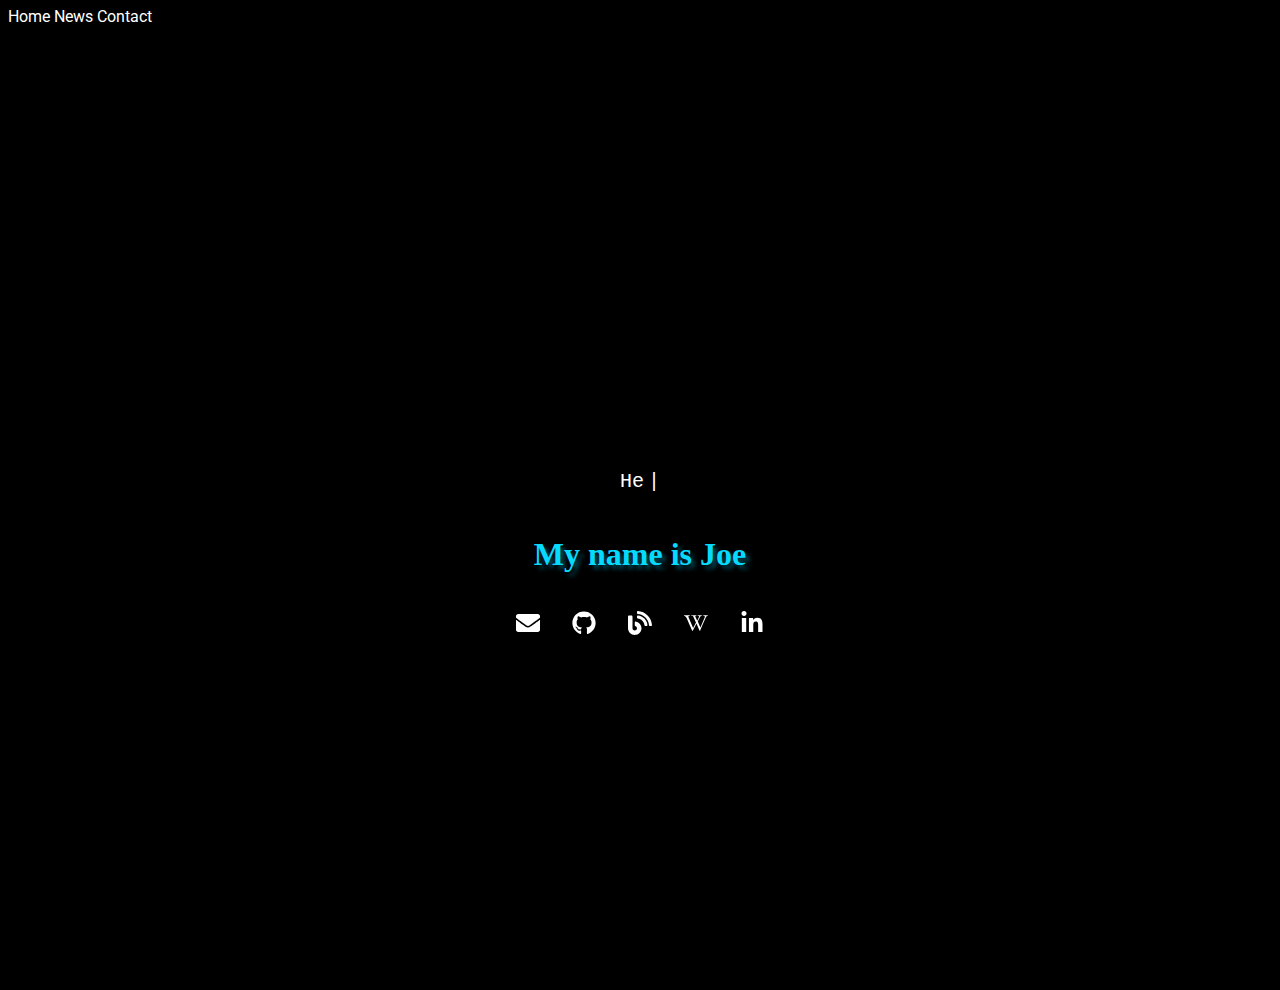
==== index.html @ 6c856632 "last updates for today" ====
<html>

<head>
    <link rel="stylesheet" href="style.css">
</head>

<body>
    <!-- Tab Headings -->
    <nav class="navbar">
        <a href="#home">Home</a>
        <a href="#news">News</a>
        <a href="#contact">Contact</a>
    </nav>

    <!-- Title Page -->
    <div id="landing">
        <div class="landing-page">
            <h2 class="rotatingText-adjective">Hello</h2>
            <h2 class="rotatingText-adjective">Hola</h2>
            <h2 class="rotatingText-adjective">안녕하세요</h2>
            <h2 class="rotatingText-adjective">Dumelang</h2>
        </div>
        
        <div class="landing-title">
            <div class="flex">
                <p class="header-sub-title" id="word"></p><p class="header-sub-title blink">|</p>
            </div>
            <div class="highlight-title">
                <h1>My name is Joe</h1>
            </div>
            <div class="landing-icons">
      
                <a class="social-link email" aria-label="My E-Mail" href="mailto:joshin1391@gmail.com">
                  <svg viewBox="0 0 200 200" class="circle">
                    <circle cx="100" cy="100" r="80"></circle>
                  </svg>
                  <div class="social">
                    <svg class="social-svg" viewBox="0 0 48 48">
                      <use x="12" y="12" width="24" height="24" viewBox="0 0 48 48" xlink:href="/assets/img/solid.svg#envelope" "=""></use>
                    </svg>
                  </div>
                  <span class="label">E-Mail</span>
                </a>
              
                <a class="social-link github" aria-label="My GitHub" target="_blank" rel="noreferrer" href="https://github.com/Sh0bra">
                  <svg viewBox="0 0 200 200" class="circle">
                    <circle cx="100" cy="100" r="80"></circle>
                  </svg>
                  <div class="social">
                    <svg class="social-svg" viewBox="0 0 48 48">
                      <use x="12" y="12" width="24" height="24" viewBox="0 0 48 48" xlink:href="/assets/img/brands.svg#github"></use>
                    </svg>
                  </div>
                  <span class="label">GitHub</span>
                </a>
              
                <a class="social-link blog" aria-label="My Blog" target="_blank" rel="noreferrer" href="#blog">
                    <svg viewBox="0 0 200 200" class="circle">
                      <circle cx="100" cy="100" r="80"></circle>
                    </svg>
                    <div class="social">
                      <svg class="social-svg" viewBox="0 0 48 48">
                        <use x="12" y="12" width="24" height="24" viewBox="0 0 48 48" xlink:href="/assets/img/solid.svg#blog"></use>
                      </svg>
                    </div>
                    <span class="label">Blog</span>
                  </a>
              
                <a class="social-link wiki" aria-label="My Wiki" target="_blank" rel="noreferrer" href="https://wiki.cppsoc.xyz">
                  <svg viewBox="0 0 200 200" class="circle">
                    <circle cx="100" cy="100" r="80"></circle>
                  </svg>
                  <div class="social">
                    <svg class="social-svg" viewBox="0 0 48 48">
                      <use x="12" y="12" width="24" height="24" viewBox="0 0 48 48" xlink:href="/assets/img/brands.svg#wikipedia-w"></use>
                    </svg>
                  </div>
                  <span class="label">Wiki</span>
                </a>

                <a class="social-link linkedin" aria-label="My LinkedIn" target="_blank" rel="noreferrer" href="https://www.linkedin.com/in/hsshin95">
                  <svg viewBox="0 0 200 200" class="circle">
                    <circle cx="100" cy="100" r="80"></circle>
                  </svg>
                  <div class="social">
                    <svg class="social-svg" viewBox="0 0 48 48">
                      <use x="12" y="12" width="24" height="24" viewBox="0 0 48 48" xlink:href="/assets/img/brands.svg#linkedin-in"></use>
                    </svg>
                  </div>
                  <span class="label">LinkedIn</span>
                </a>
              
        
              
                </div>
        
            </div>
        </div>
        
        


    <canvas class="particles-js-canvas-el" style="width: 100%; height: 100%;" width="455" height="970"></canvas>

    <div id="layout">
    <section class="aboutMe">
        <h1 class="aboutMe-Title"> whoami </h1>
    </section>
    </div>
    <script src="script.js"></script>
</body>
</html>
---- style.css ----
@import 'https://fonts.googleapis.com/css?family=Roboto';

div {
  /* border-width: 1px;
  border-style: dashed;
  border-color: black;
  margin: 10px; */
  display: block;
  unicode-bidi: isolate;
}

html {
    line-height: 1.15;
    -webkit-text-size-adjust: 100%;
    background:#2b2d2f;
}

/* Navbar
.navbar {
  overflow: hidden;
  background-color: #333;
  position: fixed;
  top: 0;
  width: 100%;
}

.navbar a {
  float: left;
  display: block;
  color: #f2f2f2;
  text-align: center;
  padding: 14px 16px;
  text-decoration: none;
  font-size: 17px;
}

.navbar a:hover {
  background: #ddd;
  color: black;
} */


/* Landing Title */

.landing {
    background: #2b2d2f;
    color: #fff;
    display: -ms-flexbox;
    display: flex;
    height: 100%;
    text-align: center
}

.landing,.landing-title {
    margin: .5rem;
    padding: .5rem
}

.landing-title {
    left: 0;
    position: absolute;
    right: 0;
    top: 48%
}

.highlight-title {
    color: #07daff;
    text-shadow: .25rem .25rem .25rem #034755;
    text-align: center;
}

/* Landing Title - Rotating Text */
.rotatingText {
  font-family: "Georgia", serif;
  font-style: italic;
  font-size: 18px;
  text-align: center;
}

.rotatingText-adjective {
  font-family: "Open Sans", sans-serif;
  font-size: 50px;
  font-weight: 700;
  margin-top: 50px;
  opacity: 0;
  position: absolute;
  text-align: center;
  text-transform: uppercase;
  top: 40%;
  left: 0;
  right: 0;
  margin-bottom: 0;
  color:#fff;
}

/* Animation for rotating text */
.rotatingText-adjective:nth-of-type(1) {
  animation-name: rotate;
  animation-duration: 1.5s;
  animation-delay: 0.5s;
}

.rotatingText-adjective:nth-of-type(2) {
  animation-name: rotate;
  animation-duration: 1.5s;
  animation-delay: 1.75s;
}

.rotatingText-adjective:nth-of-type(3) {
  animation-name: rotate;
  animation-duration: 1.5s;
  animation-delay: 3s;
}

.rotatingText-adjective:nth-of-type(4) {
  animation-name: rotate-last;
  animation-duration: 1.5s;
  animation-delay: 4.25s;
  animation-fill-mode: forwards;
}

@keyframes rotate {
  0% {
    opacity: 0;
    transform: translate3d(0, 50px, 0);
  }
  20%, 80% {
    opacity: 1;
    transform: translate3d(0, 0, 0);
  }
  100% {
    opacity: 0;
    transform: translate3d(0, -25px, 0);
  }
}
/* Keyframes for the last rotating text */
@keyframes rotate-last {
  0% {
    opacity: 0;
    transform: translate3d(0, 50px, 0);
  }
  50%, 100% {
    opacity: 1;
    transform: translate3d(0, 0, 0);
  }
}


/* landing icons */
.landing-icons {
    display: -ms-flexbox;
    display: flex;
    -ms-flex-pack: center;
    justify-content: center;
}

.landing-icons .social-link {
    color: #fff;
    position: relative;
    height: 3rem;
    line-height: 3rem;
    margin: .25rem;
    width: 3rem;
    text-align: center;
}

.landing-icons .social-link .circle {
    animation: d 1s ease-in-out forwards;
    fill: none;
    stroke-dasharray: 40;
    transition: all .2s ease-in-out
}

.landing-icons .social-link .social {
    font-size: 1.5rem;
    position: absolute;
    top: 0;
    transition: all .5s ease-in-out;
    width: 100%
}

.landing-icons .social-link .social-svg {
    fill: #fff
}

.landing-icons .social-link .label {
    display: none;
}

.landing-icons .social-link:hover {
    cursor: pointer
}

.landing-icons .social-link:hover .circle {
    animation: c 1s ease-in-out forwards,e 1s linear forwards;
    fill: #fff;
    fill-opacity: 1
}

.landing-icons .social-link:hover .social-svg {
    fill: #000
}

.landing-icons .social-link:hover .label {
    display: unset!important;
    position: relative;
    top: -1rem;
}

.landing-icons .email:hover .circle {
    animation: c 1s ease-in-out forwards,f 1s linear forwards
}

.landing-icons .email:hover .social-svg {
    fill: #d44638
}

.landing-icons .linkedin:hover .circle {
    animation: c 1s ease-in-out forwards,g 1s linear forwards
}

.landing-icons .linkedin:hover .social-svg {
    fill: #007bb6
}

.landing-icons .twitter:hover .circle {
    animation: c 1s ease-in-out forwards,h 1s linear forwards
}

.landing-icons .twitter:hover .social-svg {
    fill: #1da1f2
}

@keyframes c {
    to {
        stroke-dasharray: 510;
        stroke-width: .5rem
    }
}

@keyframes d {
    0% {
        stroke: #fff;
        stroke-dasharray: 510;
        stroke-width: .5rem
    }

    to {
        stroke: #fff;
        stroke-dasharray: 83;
        stroke-width: .5rem
    }
}

@keyframes e {
    to {
        stroke: #000
    }
}

@keyframes f {
    to {
        stroke: #b23121
    }
}

@keyframes g {
    to {
        stroke: #007bb6
    }
}

@keyframes h {
    to {
        stroke: #1da1f2
    }
}


/* mobile example https://www.youtube.com/watch?v=Hsu8uqQTSV8*/
@media screen and (max-width:600px){
    aside, section, article {
        width: 100%;
    }
  
}


/* Typing effect */
html, body {
    background-color: #000;
}
h2, a, p {
    color: #fff;
    font-family: Roboto;
    text-decoration: none;
}
p>a {
    color: #fd084a;
}
.blink {
  animation: blink 0.5s infinite;
}
@keyframes blink{
  to { opacity: .0; }
}
.flex {
    display: flex;
    justify-content: center;
}
.header-sub-title {
  color: #fff;
  font-family: "Courier";
  font-size: 20px;
  padding: 0.1em;
}
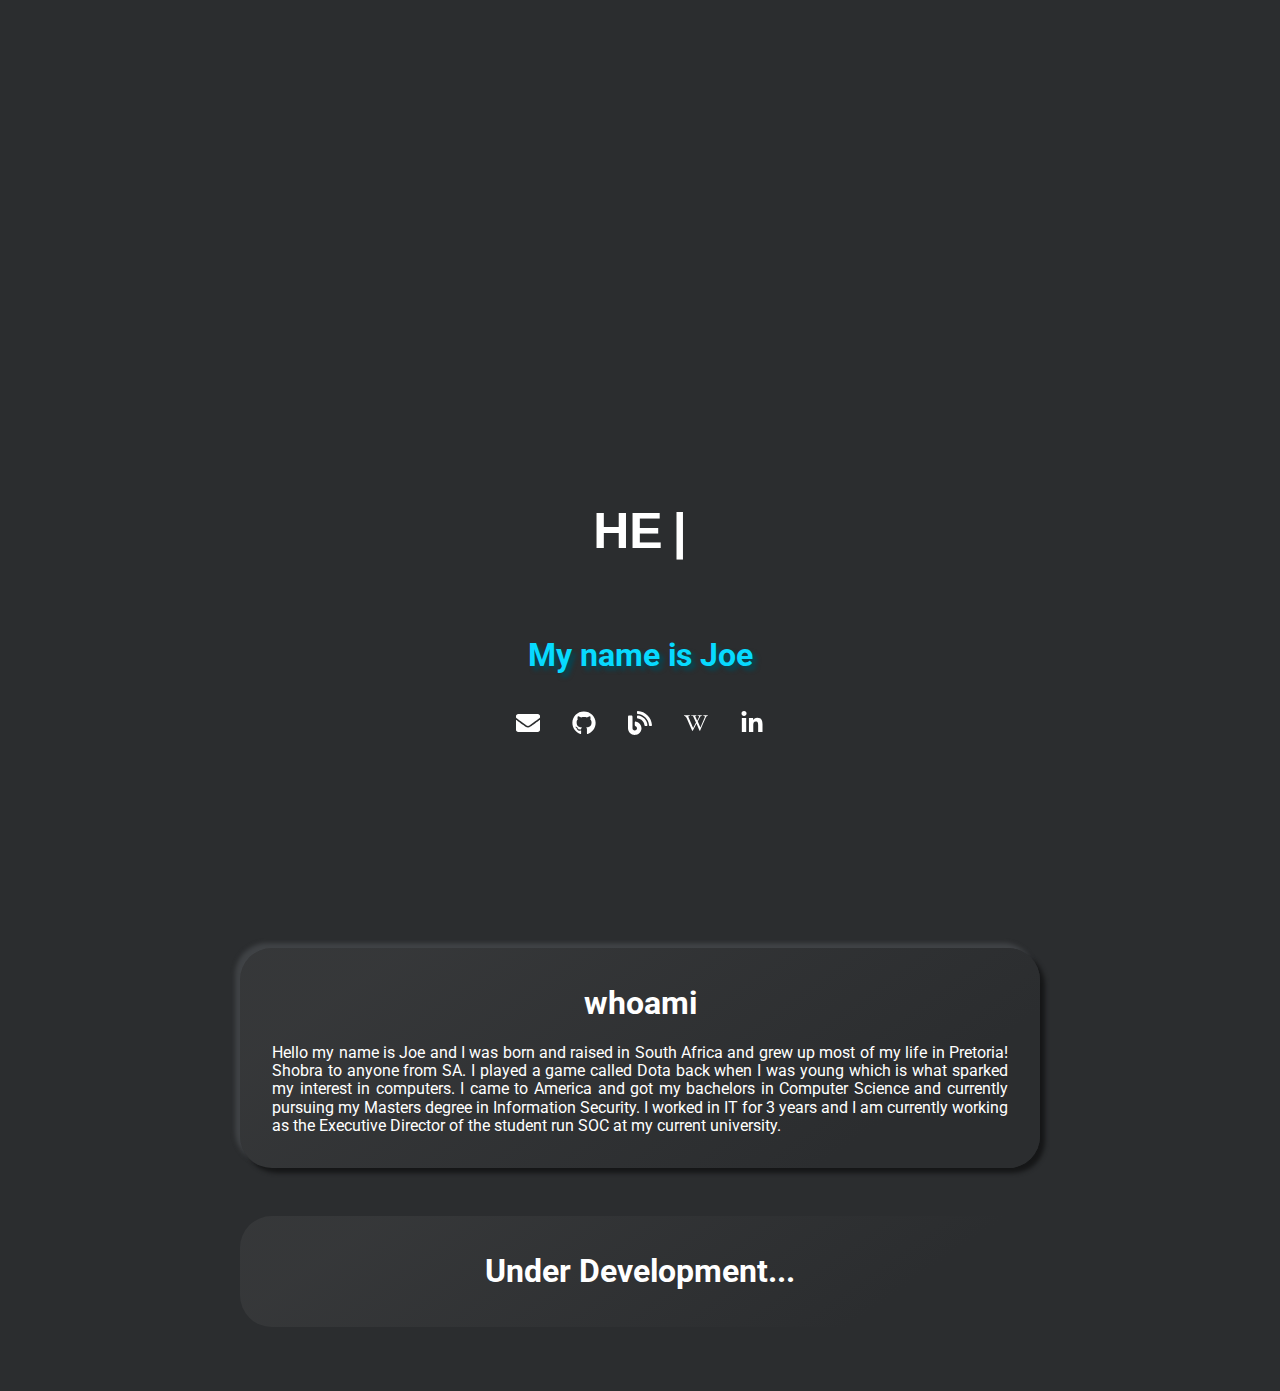
==== commit bccde131: "Added new blog page. Fixed centering issue with whoami. Added whoami content" ====
--- a/index.html
+++ b/index.html
@@ -6,19 +6,19 @@
 
 <body>
     <!-- Tab Headings -->
-    <nav class="navbar">
+    <!-- <nav class="navbar">
         <a href="#home">Home</a>
         <a href="#news">News</a>
         <a href="#contact">Contact</a>
-    </nav>
+    </nav> -->
 
-    <!-- Title Page -->
+    <!-- Landing Page -->
     <div id="landing">
         <div class="landing-page">
-            <h2 class="rotatingText-adjective">Hello</h2>
+            <h2 class="rotatingText-adjective">Dumelang</h2>
             <h2 class="rotatingText-adjective">Hola</h2>
             <h2 class="rotatingText-adjective">안녕하세요</h2>
-            <h2 class="rotatingText-adjective">Dumelang</h2>
+            <h2 class="rotatingText-adjective">Hello</h2>
         </div>
         
         <div class="landing-title">
@@ -54,7 +54,7 @@
                   <span class="label">GitHub</span>
                 </a>
               
-                <a class="social-link blog" aria-label="My Blog" target="_blank" rel="noreferrer" href="#blog">
+                <a class="social-link blog" aria-label="My Blog" rel="noreferrer" href="blog.html">
                     <svg viewBox="0 0 200 200" class="circle">
                       <circle cx="100" cy="100" r="80"></circle>
                     </svg>
@@ -101,11 +101,16 @@
 
 
     <canvas class="particles-js-canvas-el" style="width: 100%; height: 100%;" width="455" height="970"></canvas>
-
-    <div id="layout">
-    <section class="aboutMe">
-        <h1 class="aboutMe-Title"> whoami </h1>
-    </section>
+    
+    <!-- Cards -->
+    <div class="layout whoami">
+        <section class="card neumorphism-card-big whoami">
+            <h1 class="title">whoami</h1>
+            <p class="description aos-init aos-animate" data-aos="fade-down">Hello my name is Joe and I was born and raised in South Africa and grew up most of my life in Pretoria! Shobra to anyone from SA. I played a game called Dota back when I was young which is what sparked my interest in computers. I came to America and got my bachelors in Computer Science and currently pursuing my Masters degree in Information Security. I worked in IT for 3 years and I am currently working as the Executive Director of the student run SOC at my current university.</p>
+        </section>
+        <section class="card">
+            <h1 class="title">Under Development...</h1>
+        </section>
     </div>
     <script src="script.js"></script>
 </body>
--- a/style.css
+++ b/style.css
@@ -13,6 +13,13 @@
     line-height: 1.15;
     -webkit-text-size-adjust: 100%;
     background:#2b2d2f;
+    color: #fff;
+    font-family: Roboto;
+}
+
+section {
+  display: block;
+  unicode-bidi: isolate;
 }
 
 /* Navbar
@@ -288,7 +295,7 @@
 
 /* Typing effect */
 html, body {
-    background-color: #000;
+    background-color: #2b2d2f;
 }
 h2, a, p {
     color: #fff;
@@ -310,7 +317,55 @@
 }
 .header-sub-title {
   color: #fff;
-  font-family: "Courier";
-  font-size: 20px;
-  padding: 0.1em;
-}+  font-size: 50px;
+  padding: 0.1em;    
+  font-family: "Open Sans", sans-serif;
+  font-weight: 700;
+  text-align: center;
+  text-transform: uppercase;
+}
+
+
+/* Cards */
+
+.layout {
+  margin: .5rem;
+  max-width: 50rem;   
+  padding: .5rem;
+  margin: 0 auto;   /* Center the box horizontally */
+  text-align: center; 
+}
+
+.layout .card {
+  background: linear-gradient(145deg,hsla(0,0%,45%,.15) 15%,#2b2d2f 80%);
+  border-radius: 2rem;
+  margin: 3rem 0;
+  padding: 1rem 2rem;
+  
+}
+
+.layout .card .title {
+  text-align: center;
+  position: relative
+}
+
+.layout .card .subtitle {
+  text-align: center
+}
+
+.layout .card .description {
+  text-align: justify
+}
+
+.neumorphism-button {
+  background: linear-gradient(145deg,hsla(240,2%,40%,.15) 15%,rgba(33,33,33,.4) 80%);
+  box-shadow: -4px -3px 2px 0 hsla(0,0%,98%,.13),4px 4px 2px 0 rgba(0,0,0,.4)
+}
+
+.neumorphism-card {
+    box-shadow: inset 2px 2px 4px #000,inset -2px -2px 4px #636363
+}
+
+.neumorphism-card-big {
+    box-shadow: 5px 5px 4px #161718,-5px -5px 4px #404346
+}
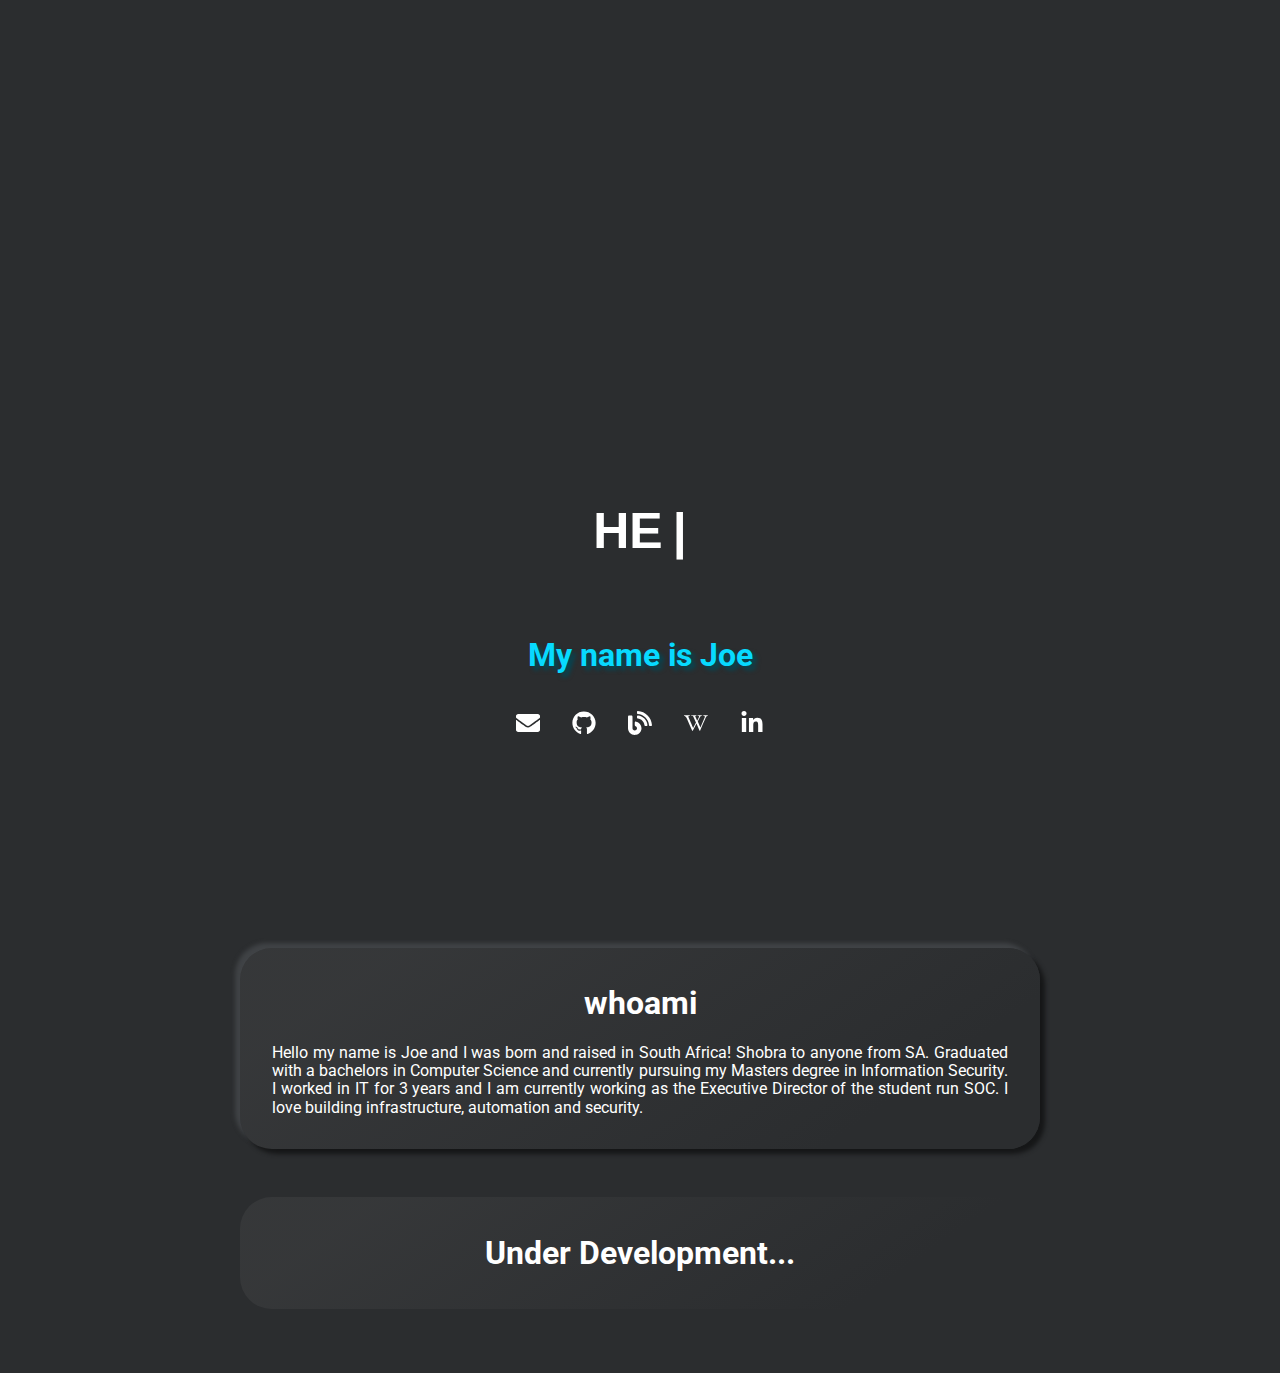
==== commit ae432ec7: "updated whoami" ====
--- a/index.html
+++ b/index.html
@@ -106,7 +106,12 @@
     <div class="layout whoami">
         <section class="card neumorphism-card-big whoami">
             <h1 class="title">whoami</h1>
-            <p class="description aos-init aos-animate" data-aos="fade-down">Hello my name is Joe and I was born and raised in South Africa and grew up most of my life in Pretoria! Shobra to anyone from SA. I played a game called Dota back when I was young which is what sparked my interest in computers. I came to America and got my bachelors in Computer Science and currently pursuing my Masters degree in Information Security. I worked in IT for 3 years and I am currently working as the Executive Director of the student run SOC at my current university.</p>
+            <p class="description aos-init aos-animate" data-aos="fade-down">
+                Hello my name is Joe and I was born and raised in South Africa! Shobra to anyone from SA. 
+                Graduated with a bachelors in Computer Science and currently pursuing my Masters degree in Information Security. 
+                I worked in IT for 3 years and I am currently working as the Executive Director of the student run SOC.
+                I love building infrastructure, automation and security.
+            </p>
         </section>
         <section class="card">
             <h1 class="title">Under Development...</h1>
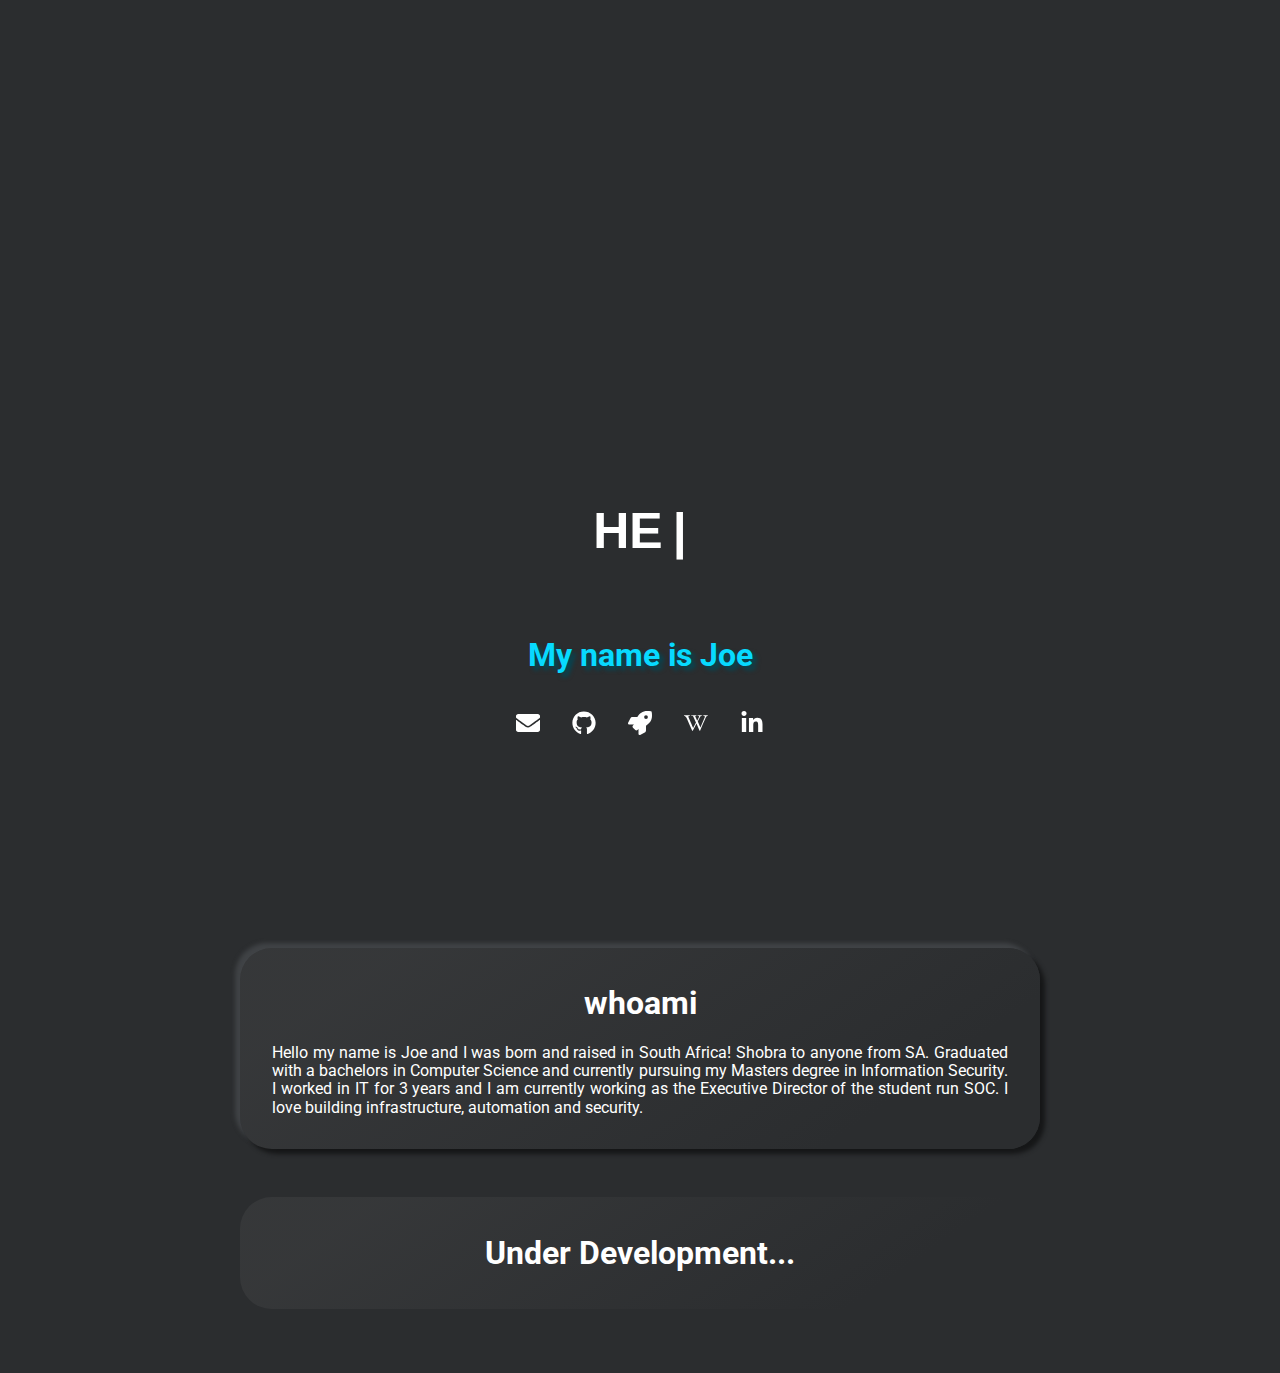
==== commit 11d784ed: "updated links to projects" ====
--- a/index.html
+++ b/index.html
@@ -54,16 +54,16 @@
                   <span class="label">GitHub</span>
                 </a>
               
-                <a class="social-link blog" aria-label="My Blog" rel="noreferrer" href="blog.html">
+                <a class="social-link projects" aria-label="My Blog" rel="noreferrer" href="https://verbena-behavior-946.notion.site/15be451c578f8036b355caf7a5138d52?v=15be451c578f80a39791000c089cc30d">
                     <svg viewBox="0 0 200 200" class="circle">
                       <circle cx="100" cy="100" r="80"></circle>
                     </svg>
                     <div class="social">
                       <svg class="social-svg" viewBox="0 0 48 48">
-                        <use x="12" y="12" width="24" height="24" viewBox="0 0 48 48" xlink:href="/assets/img/solid.svg#blog"></use>
+                        <use x="12" y="12" width="24" height="24" viewBox="0 0 48 48" xlink:href="/assets/img/solid.svg#rocket"></use>
                       </svg>
                     </div>
-                    <span class="label">Blog</span>
+                    <span class="label">Projects</span>
                   </a>
               
                 <a class="social-link wiki" aria-label="My Wiki" target="_blank" rel="noreferrer" href="https://wiki.cppsoc.xyz">
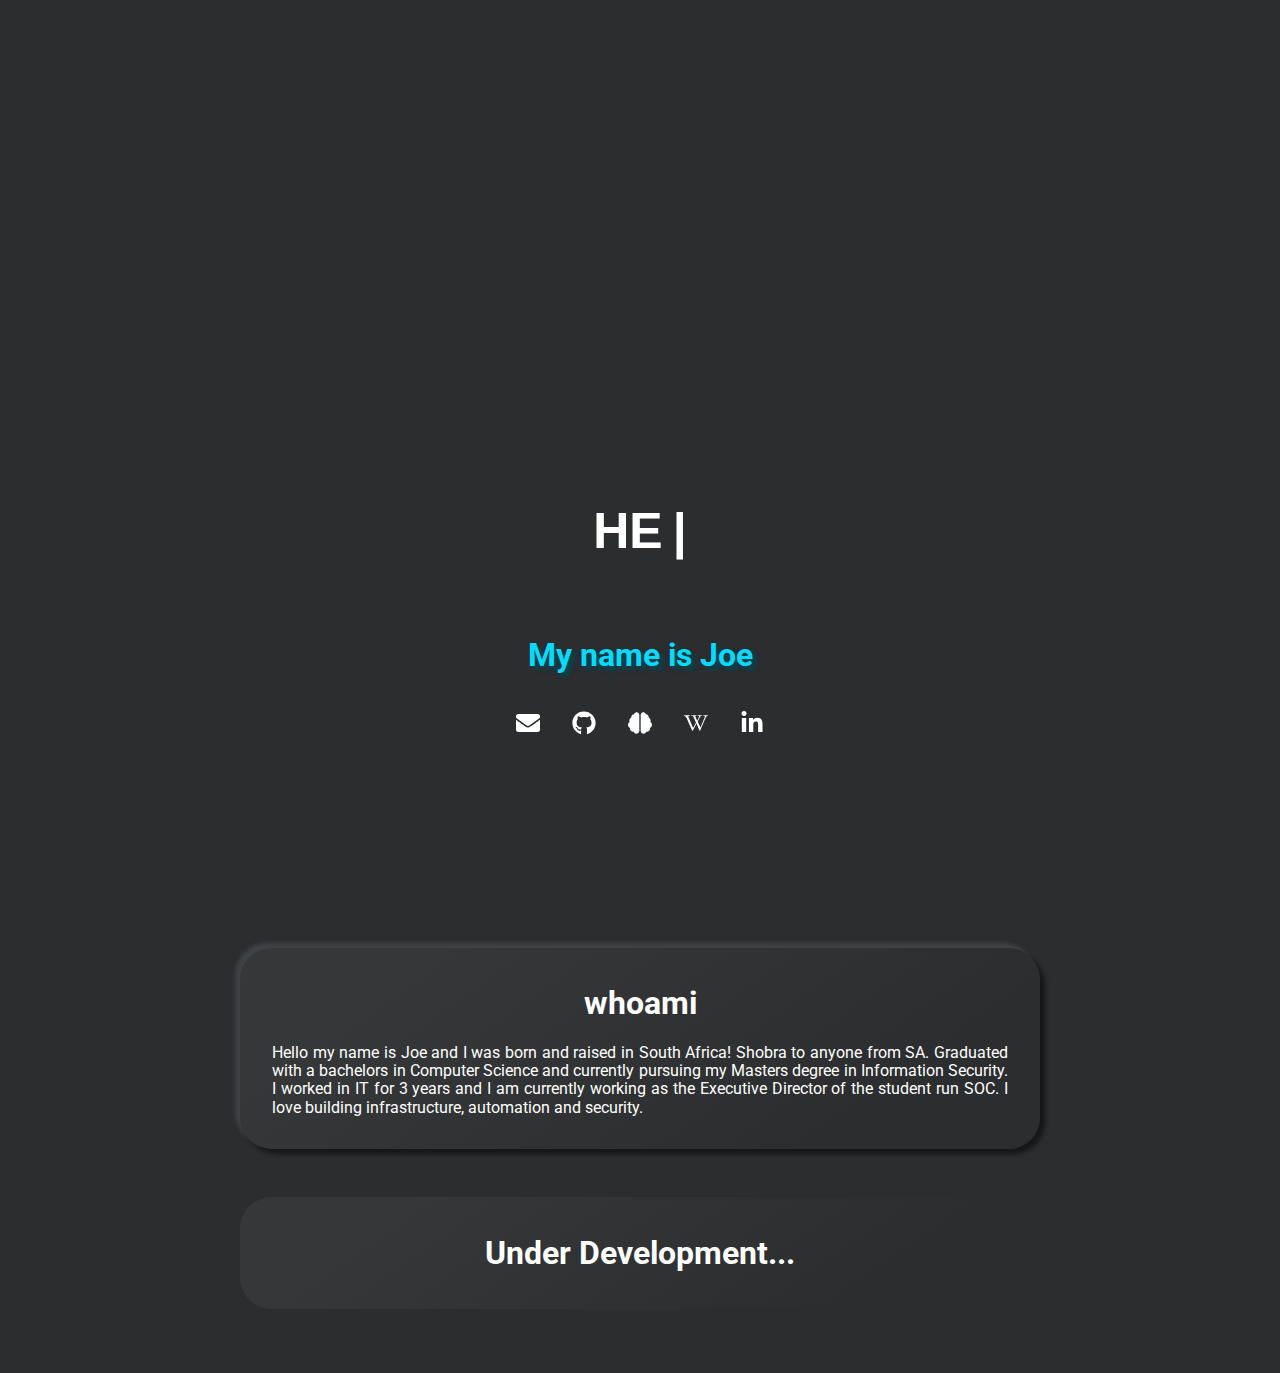
==== commit 5baa3cc0: "brian icon" ====
--- a/index.html
+++ b/index.html
@@ -60,7 +60,7 @@
                     </svg>
                     <div class="social">
                       <svg class="social-svg" viewBox="0 0 48 48">
-                        <use x="12" y="12" width="24" height="24" viewBox="0 0 48 48" xlink:href="/assets/img/solid.svg#rocket"></use>
+                        <use x="12" y="12" width="24" height="24" viewBox="0 0 48 48" xlink:href="/assets/img/solid.svg#brain"></use>
                       </svg>
                     </div>
                     <span class="label">Projects</span>
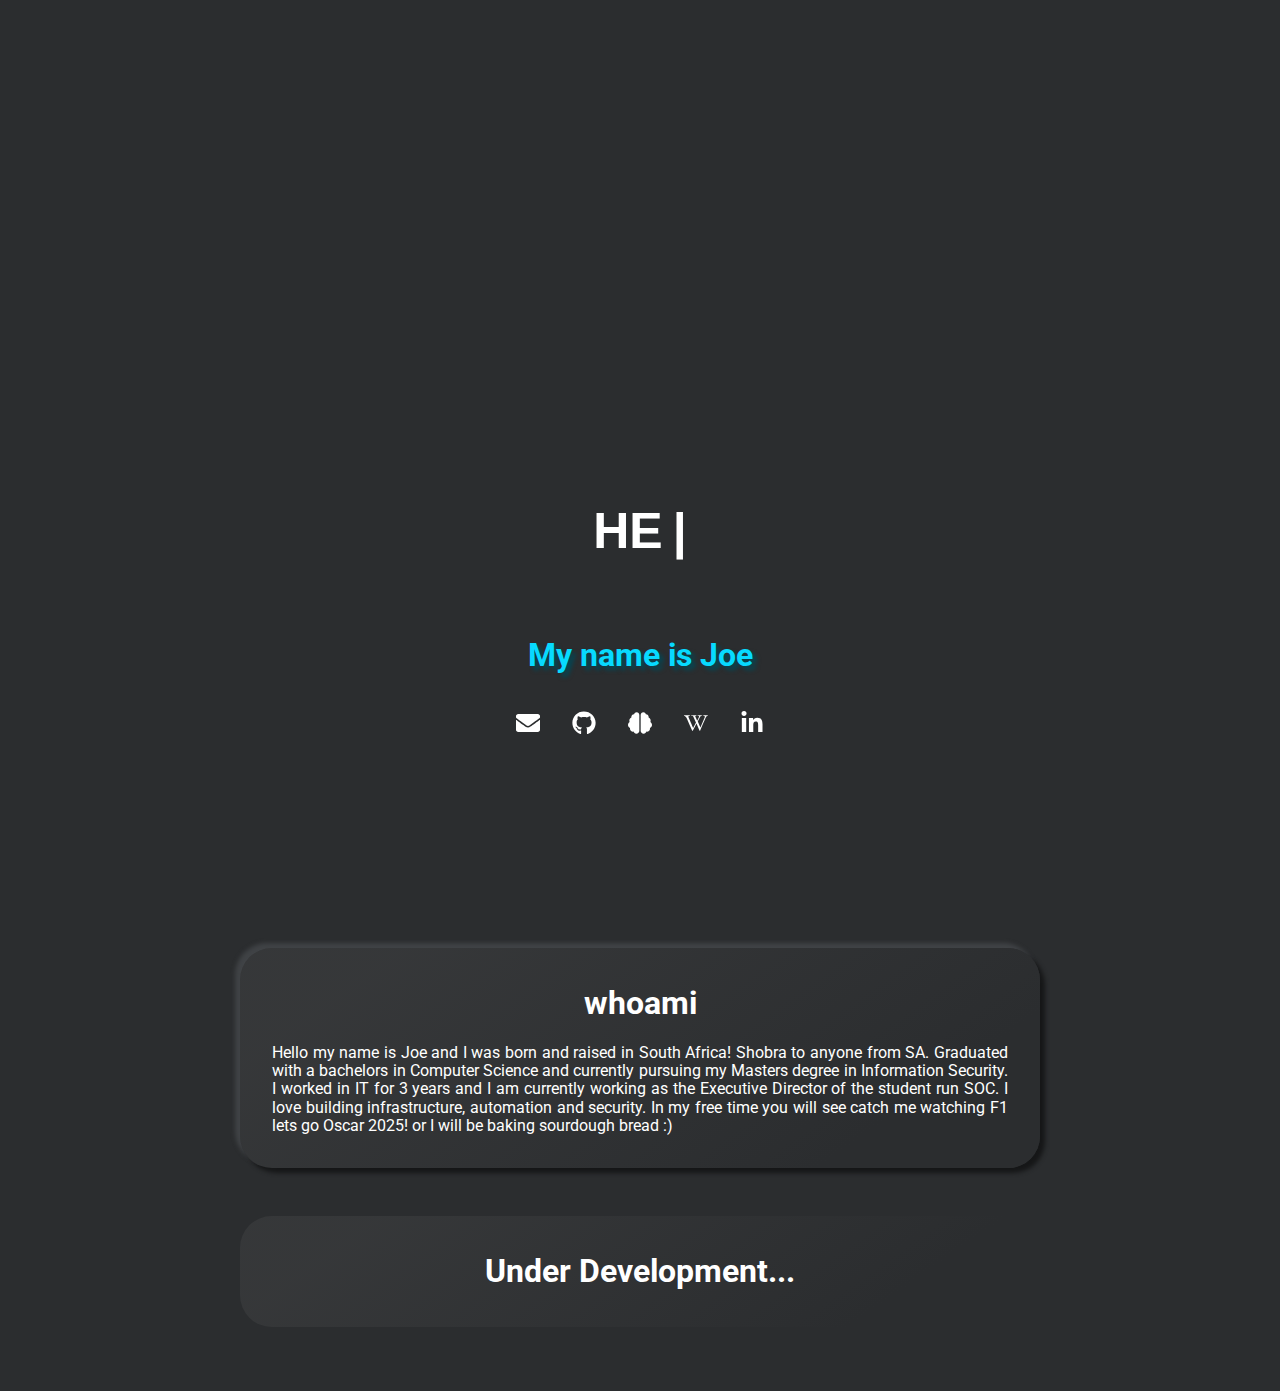
==== commit 15cd87f8: "updated bio" ====
--- a/index.html
+++ b/index.html
@@ -54,7 +54,7 @@
                   <span class="label">GitHub</span>
                 </a>
               
-                <a class="social-link projects" aria-label="My Blog" rel="noreferrer" href="https://verbena-behavior-946.notion.site/15be451c578f8036b355caf7a5138d52?v=15be451c578f80a39791000c089cc30d">
+                <a class="social-link projects" aria-label="My Blog" rel="noreferrer" href="https://www.notion.so/j-shin/Hire-Joe-170e451c578f80db8eaff25b54ce9936?pvs=4">
                     <svg viewBox="0 0 200 200" class="circle">
                       <circle cx="100" cy="100" r="80"></circle>
                     </svg>
@@ -111,6 +111,7 @@
                 Graduated with a bachelors in Computer Science and currently pursuing my Masters degree in Information Security. 
                 I worked in IT for 3 years and I am currently working as the Executive Director of the student run SOC.
                 I love building infrastructure, automation and security.
+                In my free time you will see catch me watching F1 lets go Oscar 2025! or I will be baking sourdough bread :) 
             </p>
         </section>
         <section class="card">
